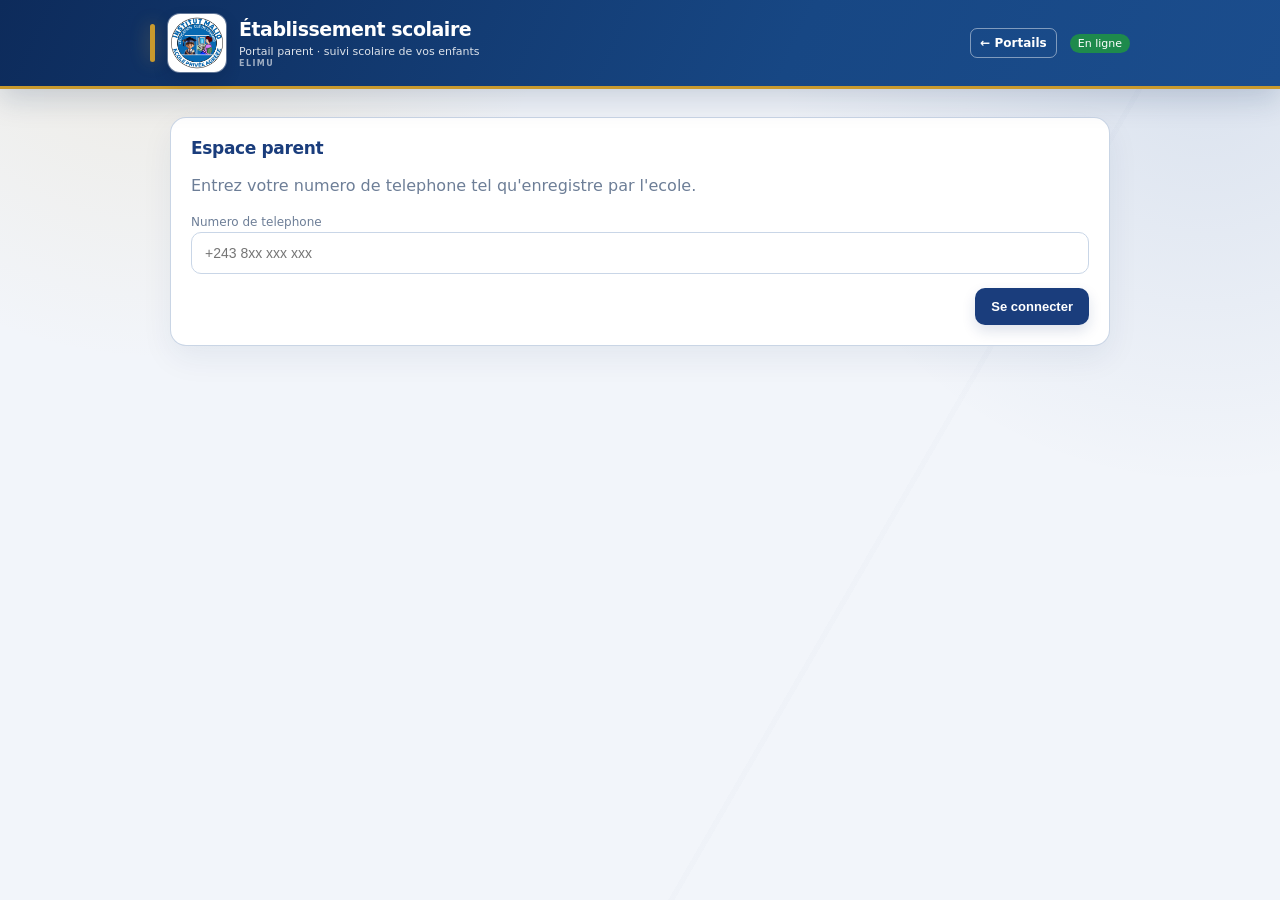
==== parent/index.html @ b4c36ab3 "Add files via upload" ====
<!DOCTYPE html>
<html lang="fr">
<head>
<meta charset="UTF-8">
<meta name="viewport" content="width=device-width, initial-scale=1, viewport-fit=cover">
<title>Établissement scolaire — Portail parent</title>
<meta name="theme-color" content="#1a3d7c">
<link rel="icon" href="../assets/school-logo.png">
<link rel="apple-touch-icon" href="../assets/school-logo.png">
    <link rel="stylesheet" href="./styles.css?v=20261007-motion">
</head>
<body>
<header class="topbar">
  <img src="../assets/school-logo.png" alt="Logo" onerror="this.src='../assets/static/elimu-logo.png'">
  <div class="titles"><h1 id="school-name">Établissement scolaire</h1><small id="app-subtitle">Portail parent · suivi scolaire de vos enfants</small><small class="brand-mark">ELIMU</small></div>
  <a class="portal-back" href="../" aria-label="Retour au choix des portails">← Portails</a>
  <button id="children-nav" class="topbar-action hidden" type="button" onclick="App.scrollToChildren()">Mes enfants</button>
  <span id="status-pill" class="status-pill offline">Hors ligne</span>
</header>
<aside id="contact-sidebar" class="contact-sidebar hidden" aria-label="Contacter la direction">
  <div class="contact-sidebar-title">Besoin d’aide ?</div>
  <a id="contact-direction-link" class="whatsapp-btn" href="#" target="_blank" rel="noopener">
    <img src="../assets/static/whatsapp-icon.png" alt="Icône WhatsApp">
    <span>Contacter la direction</span>
  </a>
</aside>
<main id="app"></main>
<script src="../online-only.js?v=20261006-1"></script>
<script src="../config.js?v=20261007-central"></script>
<script src="./config.js?v=20261006-1"></script>
<script src="./api.js?v=20261006-1"></script>
    <script src="./app.js?v=20261007-2"></script>
</body>
</html>
---- parent/styles.css ----
:root{
  --primary:#1a3d7c; --secondary:#c99a2e; --bg:#f4f6fa; --card:#ffffff;
  --text:#1c2430; --muted:#67728a; --danger:#c0392b; --ok:#1e8a4c; --warn:#c9862e;
  --border:#e1e6ef; --radius:10px;
}
*{box-sizing:border-box}
html,body{margin:0;padding:0;background:var(--bg);color:var(--text);font-family:-apple-system,Segoe UI,Roboto,Arial,sans-serif;}
body{padding-bottom:70px;}
header.topbar{position:sticky;top:0;z-index:20;background:var(--primary);color:#fff;padding:10px 14px;display:flex;align-items:center;gap:10px;}
header.topbar img{height:54px;width:54px;border-radius:8px;background:#fff;object-fit:contain;padding:2px;}
header.topbar .titles{flex:1;min-width:0;}
.portal-back{flex:0 0 auto;color:#fff;text-decoration:none;font-size:12px;font-weight:700;padding:7px 9px;border:1px solid rgba(255,255,255,.45);border-radius:7px;white-space:nowrap}.portal-back:hover{background:rgba(255,255,255,.14)}
header.topbar h1{font-size:18px;margin:0;line-height:1.2;white-space:nowrap;overflow:hidden;text-overflow:ellipsis;}
header.topbar small{opacity:.85;font-size:11px;}
.brand-mark{display:block;font-size:8px!important;letter-spacing:1px;opacity:.6!important;}
.topbar-action{flex:0 0 auto;background:#fff;color:var(--primary);border:0;border-radius:7px;padding:8px 10px;font-size:12px;font-weight:700;white-space:nowrap;}
.topbar-action:hover{background:#eef3fb;}
.contact-sidebar{position:fixed;left:18px;top:150px;width:190px;z-index:25;padding:14px;background:rgba(255,255,255,.94);border:1px solid var(--border);border-top:3px solid var(--secondary);border-radius:14px;box-shadow:0 12px 30px rgba(18,53,111,.12);text-align:center}.contact-sidebar-title{margin-bottom:10px;color:var(--primary);font-size:12px;font-weight:800}.contact-sidebar .whatsapp-btn{width:100%;max-width:none;padding:10px 8px;font-size:12px}.contact-sidebar .whatsapp-btn img{width:20px!important;height:20px!important}
.contact-direction{text-align:center;}
.whatsapp-btn{display:inline-flex;align-items:center;justify-content:center;gap:8px;width:auto;max-width:320px;background:#25d366;color:#fff;text-decoration:none;font-weight:700;padding:10px 16px;border-radius:8px;}
.whatsapp-btn img{width:24px!important;height:24px!important;max-width:24px!important;max-height:24px!important;object-fit:contain;display:block;}
.whatsapp-btn:hover{background:#1daa54;}
.balance-due{background:#fff4f3;border-color:#f0c9c5;}
.balance-due .n{color:#b43b32;}
.balance-paid{background:#f1fbf4;border-color:#c7e8d0;}
.balance-paid .n{color:#198a4b;}
.status-pill{font-size:11px;padding:3px 8px;border-radius:20px;background:rgba(255,255,255,.15);white-space:nowrap;}
.status-pill.online{background:#1e8a4c;}
.status-pill.offline{background:var(--danger);}
main{padding:12px;max-width:900px;margin:0 auto;}
#mes-enfants{scroll-margin-top:82px;}
.card{background:var(--card);border:1px solid var(--border);border-radius:var(--radius);padding:14px;margin-bottom:12px;}
.card h2{font-size:15px;margin:0 0 10px;color:var(--primary);}
.row{display:flex;gap:8px;flex-wrap:wrap;align-items:center;}
.grid{display:grid;grid-template-columns:repeat(auto-fit,minmax(130px,1fr));gap:10px;}
.stat{background:#fff;border:1px solid var(--border);border-radius:var(--radius);padding:12px;text-align:center;}
.stat .n{font-size:20px;font-weight:700;color:var(--primary);}
.stat .l{font-size:11px;color:var(--muted);}
input,select,textarea{width:100%;padding:9px 10px;border:1px solid var(--border);border-radius:8px;font-size:14px;background:#fff;color:var(--text);}
label{font-size:12px;color:var(--muted);display:block;margin:8px 0 3px;}
button{cursor:pointer;border:none;border-radius:8px;padding:9px 14px;font-size:13px;font-weight:600;background:var(--primary);color:#fff;}
button.secondary{background:#eef1f7;color:var(--primary);}
button.danger{background:var(--danger);color:#fff;}
button.ok{background:var(--ok);color:#fff;}
button:disabled{opacity:.5;cursor:not-allowed;}
button.is-loading{position:relative;display:inline-flex;align-items:center;justify-content:center;gap:9px;opacity:.88;cursor:wait;}
.button-spinner{display:none;width:15px;height:15px;border:2px solid currentColor;border-right-color:transparent;border-radius:50%;animation:button-spin .7s linear infinite;}
button.is-loading .button-spinner{display:inline-block;}
@keyframes button-spin{to{transform:rotate(360deg)}}
button.icon{padding:7px 10px;}
.list-item{display:flex;justify-content:space-between;align-items:center;padding:10px 4px;border-bottom:1px solid var(--border);gap:8px;}
.list-item:last-child{border-bottom:none;}
.list-item .meta{font-size:12px;color:var(--muted);}
.badge{font-size:10px;padding:2px 7px;border-radius:20px;background:#eef1f7;color:var(--primary);white-space:nowrap;}
.badge.ok{background:#e6f6ec;color:var(--ok);}
.badge.warn{background:#fbf0e0;color:var(--warn);}
.badge.danger{background:#fbe9e7;color:var(--danger);}
nav.tabbar{position:fixed;bottom:0;left:0;right:0;background:#fff;border-top:1px solid var(--border);display:flex;z-index:30;}
nav.tabbar button{flex:1;background:none;color:var(--muted);border-radius:0;padding:9px 2px;font-size:10px;display:flex;flex-direction:column;align-items:center;gap:2px;}
nav.tabbar button.active{color:var(--primary);}
.tab-icon{font-size:16px;}
.searchbar{margin-bottom:10px;}
.scroll-x{overflow-x:auto;-webkit-overflow-scrolling:touch;}
.empty{color:var(--muted);font-size:13px;text-align:center;padding:20px 0;}
.toast{position:fixed;bottom:76px;left:50%;transform:translateX(-50%);background:#1c2430;color:#fff;padding:9px 16px;border-radius:20px;font-size:13px;z-index:50;max-width:90%;text-align:center;}
.modal-bg{position:fixed;inset:0;background:rgba(0,0,0,.45);z-index:40;display:flex;align-items:flex-end;justify-content:center;}
.modal{background:#fff;border-radius:14px 14px 0 0;padding:16px;width:100%;max-width:520px;max-height:88vh;overflow-y:auto;}
@media (min-width:640px){.modal-bg{align-items:center;} .modal{border-radius:14px;}}
.modal h3{margin:0 0 12px;color:var(--primary);}
.close-x{float:right;background:none;color:var(--muted);padding:2px 8px;}
.receipt{background:#fff;padding:14px;font-size:12px;width:100%;max-width:420px;margin:0 auto;border:1px solid var(--border);position:relative;}
.receipt .wm{position:absolute;inset:0;display:flex;align-items:center;justify-content:center;opacity:.08;font-size:38px;font-weight:800;pointer-events:none;text-transform:uppercase;}
.receipt-head{display:flex;gap:10px;align-items:center;border-bottom:2px solid var(--primary);padding-bottom:8px;margin-bottom:8px;}
.receipt-head img{height:44px;width:44px;object-fit:contain;}
.receipt-head h4{margin:0;font-size:13px;color:var(--primary);}
.receipt-head small{color:var(--muted);}
.receipt table{width:100%;border-collapse:collapse;font-size:12px;}
.receipt td{padding:3px 0;}
.receipt .lbl{color:var(--muted);width:40%;}
.receipt .sig{display:flex;justify-content:space-between;margin-top:18px;font-size:11px;color:var(--muted);}
.hidden{display:none !important;}
.form-actions{display:flex;gap:8px;margin-top:14px;justify-content:flex-end;}
.tag-row{display:flex;gap:6px;flex-wrap:wrap;margin:8px 0;}
.tag-btn{padding:5px 10px;border-radius:20px;background:#eef1f7;color:var(--primary);font-size:12px;font-weight:500;border:1px solid transparent;}
.tag-btn.active{background:var(--primary);color:#fff;}
.err-box{background:#fbe9e7;color:var(--danger);padding:8px 10px;border-radius:8px;font-size:12px;margin-bottom:10px;}
main .stat.balance-due{background:#fff1ef;border-color:#e8aaa3;}
main .stat.balance-due .n{color:#b7352c;}
main .stat.balance-paid{background:#eaf9ef;border-color:#a9dbb8;}
main .stat.balance-paid .n{color:#138346;}
.announcements-priority{border-left:4px solid var(--secondary);}
.announcement-heading{display:grid;grid-template-columns:minmax(0,1fr) 210px;align-items:start;gap:14px;margin-bottom:8px;}
.announcement-item summary{cursor:pointer;list-style:none;}
.announcement-item summary::-webkit-details-marker{display:none;}
.announcement-item summary::after{content:"+";font-size:20px;font-weight:700;color:var(--secondary);width:24px;text-align:right;margin:0;}
.announcement-item[open] summary::after{content:"−";}
.announcement-label{font-size:12px;font-weight:700;color:var(--secondary);text-transform:uppercase;}
.announcement-date{font-size:13px;font-weight:700;color:var(--primary);white-space:nowrap;}
.announcement-title{display:block;font-size:18px;font-weight:800;line-height:1.25;color:var(--primary);margin:6px 0 0;}
.announcement-message{white-space:pre-wrap;line-height:1.55;font-size:15px;color:var(--text);}
.announcement-item{padding:10px 4px;border-bottom:1px solid var(--border);}
.announcement-item:last-child{border-bottom:none;}
.announcement-item summary{display:grid;grid-template-columns:minmax(0,1fr) 210px 24px;align-items:center;gap:12px;}
.announcement-date{width:210px;text-align:right;justify-self:end;}
.announcement-item .announcement-title{font-size:15px;margin-bottom:4px;}
.announcement-item .announcement-date{font-size:12px;color:var(--muted);}
.announcement-item .announcement-message{padding:8px 0 2px;}
.announcements-history summary{cursor:pointer;font-weight:700;color:var(--primary);}
.announcements-history .announcement-list{margin-top:10px;}
.notification-settings{display:flex;justify-content:space-between;align-items:center;gap:12px;background:#f8f9fc;}
@media(max-width:680px){.announcement-heading{grid-template-columns:minmax(0,1fr) auto}.announcement-item summary{grid-template-columns:minmax(0,1fr) auto 22px;gap:8px}.announcement-date{width:auto;min-width:0;font-size:11px!important}.announcement-title{overflow-wrap:anywhere;}}

/* Direction artistique ELIMU — accueil parent */
:root{--primary:#12356f;--secondary:#c9a044;--bg:#f2f5fa;--card:#fff;--text:#172b49;--muted:#6d7e97;--border:#dbe4f0;--radius:14px}
html{scroll-behavior:smooth}body{font-family:"Segoe UI Variable","Aptos","Segoe UI",system-ui,sans-serif;background:radial-gradient(circle at 12% -8%,rgba(201,160,68,.14),transparent 32%),radial-gradient(circle at 94% 12%,rgba(28,75,143,.11),transparent 33%),var(--bg);color:var(--text)}
body:after{content:"";position:fixed;inset:0;pointer-events:none;opacity:.24;background:linear-gradient(120deg,transparent 0 66%,rgba(18,53,111,.045) 66% 66.35%,transparent 66.35%)}
header.topbar{padding:14px max(18px,calc((100% - 980px)/2));gap:13px;background:linear-gradient(115deg,#0d2b5b,#174784 62%,#1b4d8d);border-bottom:3px solid var(--secondary);box-shadow:0 10px 28px rgba(12,42,87,.18)}
header.topbar:before{content:"";width:5px;height:38px;background:var(--secondary);border-radius:6px;order:-1;box-shadow:0 0 18px rgba(201,160,68,.48)}
header.topbar img{height:58px;width:58px;border-radius:12px;padding:3px;box-shadow:0 0 0 1px rgba(255,255,255,.35),0 7px 16px rgba(4,22,53,.2)}
header.topbar h1{font-size:19px;letter-spacing:-.025em}.brand-mark{letter-spacing:.18em!important;font-weight:700}
main{position:relative;z-index:1;max-width:980px;padding:28px 20px 84px}
.card{border-color:rgba(181,197,220,.72);border-radius:16px;padding:20px;box-shadow:0 12px 32px rgba(22,51,92,.065);transition:border-color .2s,box-shadow .2s}.card:hover{border-color:#c4d2e5;box-shadow:0 16px 36px rgba(22,51,92,.09)}
.card h2{font-size:17px;letter-spacing:-.02em}.meta{color:var(--muted);line-height:1.55}
input,select,textarea{padding:12px 13px;border-color:#c9d6e7;border-radius:10px;background:rgba(255,255,255,.94)}input:focus,select:focus,textarea:focus{outline:3px solid rgba(201,160,68,.22);border-color:var(--primary)}
button{border-radius:10px;padding:11px 16px;background:var(--primary);box-shadow:0 6px 14px rgba(18,53,111,.14);transition:transform .18s,box-shadow .18s,background .18s}button:hover:not(:disabled){background:#1b4d8d;transform:translateY(-1px);box-shadow:0 9px 18px rgba(18,53,111,.18)}button.secondary{background:#edf2f8;color:var(--primary);box-shadow:none}button.secondary:hover:not(:disabled){background:#e2eaf4}
.announcements-priority{border-left-width:5px;background:linear-gradient(125deg,#fff 0 78%,#fbf6e9);box-shadow:0 16px 36px rgba(22,51,92,.1)}.announcement-label{letter-spacing:.08em}.announcement-message{line-height:1.7}
.stat{border-radius:12px;padding:15px;background:#fbfcfe}.stat .n{font-size:22px}.balance-due{box-shadow:inset 0 0 0 1px rgba(180,59,50,.04)}.balance-paid{box-shadow:inset 0 0 0 1px rgba(25,138,75,.04)}
nav.tabbar{background:rgba(255,255,255,.96);backdrop-filter:blur(14px);border-top-color:#d6e0ed;box-shadow:0 -10px 24px rgba(18,53,111,.08)}nav.tabbar button{font-weight:700;padding:11px 2px}nav.tabbar button.active{color:var(--primary);box-shadow:inset 0 3px 0 var(--secondary)}
.toast{background:#102b57;box-shadow:0 10px 24px rgba(16,43,87,.24);border:1px solid rgba(255,255,255,.12)}
@media(max-width:620px){main{padding:18px 12px 82px}.card{padding:16px}header.topbar{padding:12px 13px}header.topbar img{height:50px;width:50px}header.topbar h1{font-size:17px}}
@media(max-width:1050px){.contact-sidebar{left:12px;top:auto;bottom:14px;width:auto;right:12px;padding:8px;border-top:0;border-left:3px solid var(--secondary)}.contact-sidebar-title{display:none}.contact-sidebar .whatsapp-btn{width:auto;margin:0 auto;padding:9px 16px}}
@media(prefers-reduced-motion:reduce){.card,button{transition:none}.card:hover,button:hover:not(:disabled){transform:none}}

/* Mouvement ELIMU : accompagner la lecture sans déplacer les données. */
:root{--motion-ease-out:cubic-bezier(.23,1,.32,1);--motion-fast:140ms;--motion-panel:220ms}
.card{animation:elimu-parent-enter var(--motion-panel) var(--motion-ease-out) both}
.card:nth-child(2){animation-delay:35ms}.card:nth-child(3){animation-delay:70ms}.card:nth-child(4){animation-delay:105ms}
button:active{transform:scale(.97)}
.announcement-item summary::after{transition:transform var(--motion-fast) var(--motion-ease-out)}
.announcement-item[open] summary::after{transform:rotate(45deg)}
@keyframes elimu-parent-enter{from{opacity:0;transform:translateY(8px)}to{opacity:1;transform:translateY(0)}}
@media (hover:hover) and (pointer:fine){button:hover:not(:disabled){transform:translateY(-1px)}}
@media(prefers-reduced-motion:reduce){.card{animation:none}.announcement-item summary::after{transition:none}.card,button{transition:none}.card:hover,button:hover:not(:disabled){transform:none}}

/* Frais connexes : grille lisible et stable pendant les actualisations. */
.fee-breakdown{margin-top:16px}.fee-breakdown h3{margin:0 0 12px;color:var(--primary);font-size:18px}.fee-grid{display:grid;grid-template-columns:minmax(150px,1.3fr) repeat(3,minmax(100px,1fr));gap:10px 16px;align-items:center}.fee-grid-head{padding:0 14px 6px;color:var(--muted);font-size:11px;font-weight:800;letter-spacing:.06em}.fee-grid-head span:not(:first-child),.fee-value{text-align:right}.fee-grid-row{padding:11px 14px;margin-top:7px;border:1px solid var(--border);border-radius:10px;background:rgba(248,250,253,.82)}.fee-grid-row strong{color:var(--primary);overflow-wrap:anywhere}.fee-value{font-variant-numeric:tabular-nums}.fee-paid,.fee-clear{color:#147e4d;font-weight:700}.fee-balance{color:#b94035;font-weight:700}.fee-value .meta{display:block;text-align:right;font-weight:400}.fee-empty{padding:8px 0}
@media(max-width:680px){.fee-grid{grid-template-columns:minmax(110px,1.15fr) repeat(3,minmax(72px,1fr));gap:7px;font-size:12px}.fee-grid-head{padding-left:8px;padding-right:8px;font-size:10px}.fee-grid-row{padding:9px 8px}.fee-value{font-size:11px}}
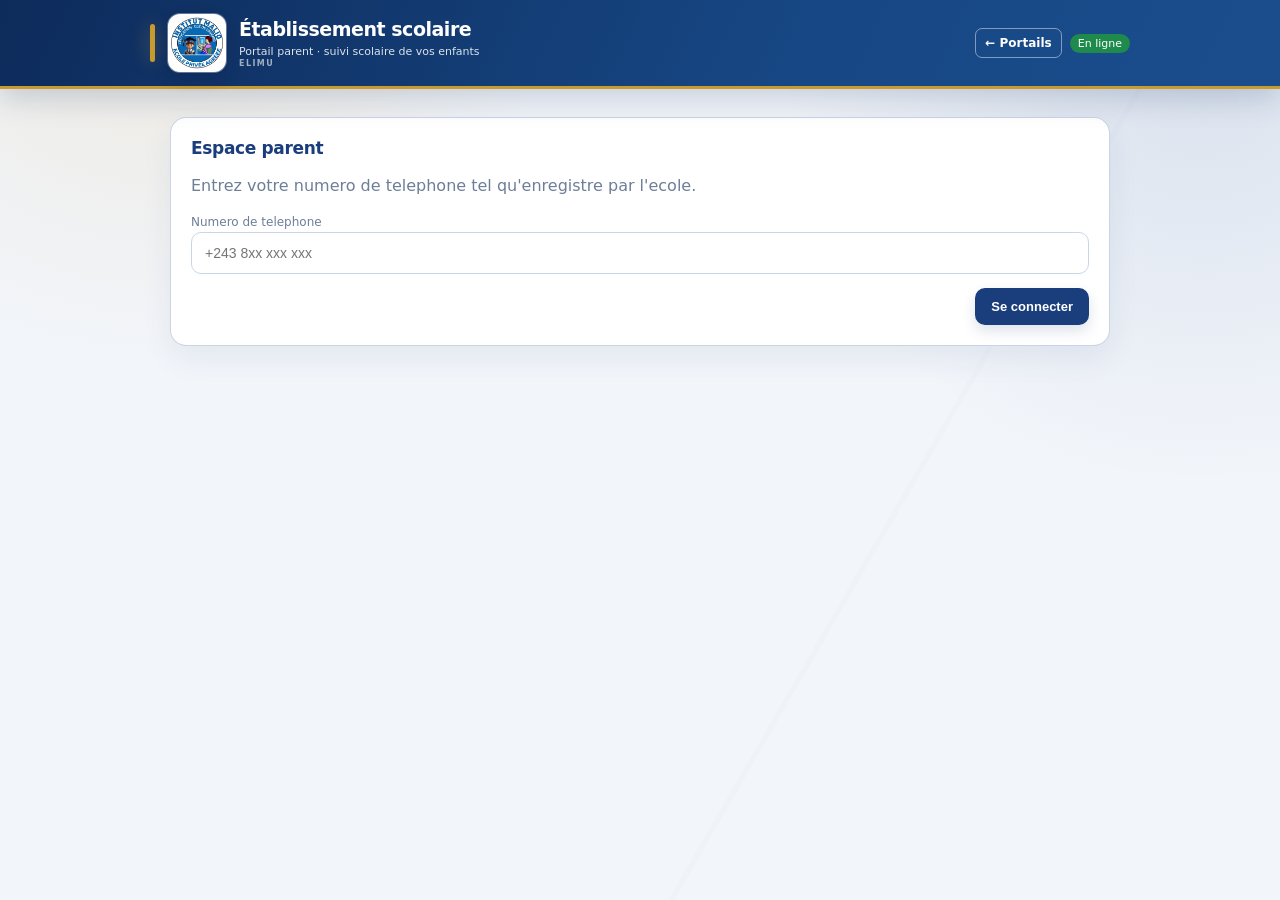
==== commit 4e4fdad2: "Add files via upload" ====
--- a/parent/index.html
+++ b/parent/index.html
@@ -7,15 +7,17 @@
 <meta name="theme-color" content="#1a3d7c">
 <link rel="icon" href="../assets/school-logo.png">
 <link rel="apple-touch-icon" href="../assets/school-logo.png">
-    <link rel="stylesheet" href="./styles.css?v=20261007-motion">
+<link rel="stylesheet" href="./styles.css?v=20261007-mobile">
 </head>
 <body>
 <header class="topbar">
   <img src="../assets/school-logo.png" alt="Logo" onerror="this.src='../assets/static/elimu-logo.png'">
   <div class="titles"><h1 id="school-name">Établissement scolaire</h1><small id="app-subtitle">Portail parent · suivi scolaire de vos enfants</small><small class="brand-mark">ELIMU</small></div>
-  <a class="portal-back" href="../" aria-label="Retour au choix des portails">← Portails</a>
-  <button id="children-nav" class="topbar-action hidden" type="button" onclick="App.scrollToChildren()">Mes enfants</button>
-  <span id="status-pill" class="status-pill offline">Hors ligne</span>
+  <div class="topbar-actions">
+    <a class="portal-back" href="../" aria-label="Retour au choix des portails">← Portails</a>
+    <button id="children-nav" class="topbar-action hidden" type="button" onclick="App.scrollToChildren()">Mes enfants</button>
+    <span id="status-pill" class="status-pill offline">Hors ligne</span>
+  </div>
 </header>
 <aside id="contact-sidebar" class="contact-sidebar hidden" aria-label="Contacter la direction">
   <div class="contact-sidebar-title">Besoin d’aide ?</div>
--- a/parent/styles.css
+++ b/parent/styles.css
@@ -142,6 +142,24 @@
 @media (hover:hover) and (pointer:fine){button:hover:not(:disabled){transform:translateY(-1px)}}
 @media(prefers-reduced-motion:reduce){.card{animation:none}.announcement-item summary::after{transition:none}.card,button{transition:none}.card:hover,button:hover:not(:disabled){transform:none}}
 
+/* Mobile first : l'identité reste lisible et les données restent dans l'écran. */
+.topbar-actions{display:flex;align-items:center;justify-content:flex-end;gap:8px;flex:0 0 auto;min-width:0}.topbar-actions .portal-back,.topbar-actions .topbar-action{width:auto;margin:0}.topbar-actions .status-pill{display:inline-flex;align-items:center}
+.fee-grid,.fee-grid-row{min-width:0}.fee-grid-row>*{min-width:0}.fee-value{overflow-wrap:anywhere;word-break:break-word}
+@media(max-width:680px){
+  header.topbar{flex-wrap:wrap;align-items:center;padding:10px 12px;gap:9px}
+  header.topbar .titles{flex:1 1 0;min-width:0}
+  header.topbar h1{max-width:100%;font-size:16px}
+  header.topbar small#app-subtitle{display:block;white-space:nowrap;overflow:hidden;text-overflow:ellipsis}
+  .topbar-actions{order:3;flex:1 0 100%;justify-content:flex-end;padding-left:59px}
+  .topbar-actions .portal-back,.topbar-actions .topbar-action{flex:0 0 auto;padding:8px 11px}
+  .topbar-actions .status-pill{margin-left:auto}
+  .fee-grid{grid-template-columns:minmax(0,1.18fr) repeat(3,minmax(0,.82fr));gap:6px;font-size:11px}
+  .fee-grid-head{padding:0 7px 5px;font-size:9px;letter-spacing:.02em}
+  .fee-grid-row{padding:9px 7px;margin-top:6px}
+  .fee-value{font-size:10px;line-height:1.25}
+  .fee-value .meta{font-size:9px;line-height:1.15}
+}
+
 /* Frais connexes : grille lisible et stable pendant les actualisations. */
 .fee-breakdown{margin-top:16px}.fee-breakdown h3{margin:0 0 12px;color:var(--primary);font-size:18px}.fee-grid{display:grid;grid-template-columns:minmax(150px,1.3fr) repeat(3,minmax(100px,1fr));gap:10px 16px;align-items:center}.fee-grid-head{padding:0 14px 6px;color:var(--muted);font-size:11px;font-weight:800;letter-spacing:.06em}.fee-grid-head span:not(:first-child),.fee-value{text-align:right}.fee-grid-row{padding:11px 14px;margin-top:7px;border:1px solid var(--border);border-radius:10px;background:rgba(248,250,253,.82)}.fee-grid-row strong{color:var(--primary);overflow-wrap:anywhere}.fee-value{font-variant-numeric:tabular-nums}.fee-paid,.fee-clear{color:#147e4d;font-weight:700}.fee-balance{color:#b94035;font-weight:700}.fee-value .meta{display:block;text-align:right;font-weight:400}.fee-empty{padding:8px 0}
 @media(max-width:680px){.fee-grid{grid-template-columns:minmax(110px,1.15fr) repeat(3,minmax(72px,1fr));gap:7px;font-size:12px}.fee-grid-head{padding-left:8px;padding-right:8px;font-size:10px}.fee-grid-row{padding:9px 8px}.fee-value{font-size:11px}}
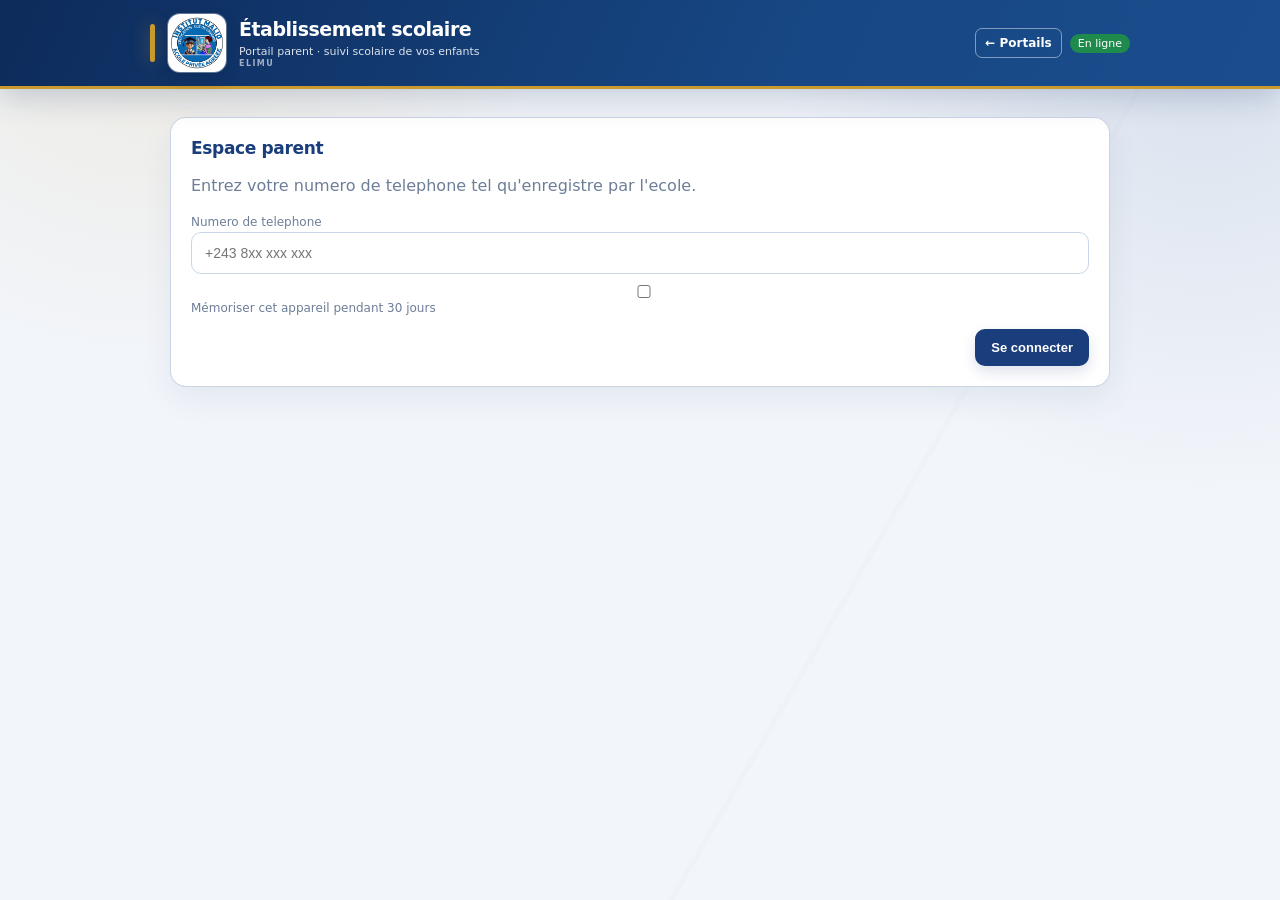
==== commit 69c058e1: "Add files via upload" ====
--- a/parent/index.html
+++ b/parent/index.html
@@ -31,6 +31,7 @@
 <script src="../config.js?v=20261007-central"></script>
 <script src="./config.js?v=20261006-1"></script>
 <script src="./api.js?v=20261006-1"></script>
-    <script src="./app.js?v=20261007-2"></script>
+<script src="./storage.js?v=20261008-parent-session"></script>
+<script src="./app.js?v=20261008-parent-session"></script>
 </body>
 </html>
--- a/parent/styles.css
+++ b/parent/styles.css
@@ -163,3 +163,12 @@
 /* Frais connexes : grille lisible et stable pendant les actualisations. */
 .fee-breakdown{margin-top:16px}.fee-breakdown h3{margin:0 0 12px;color:var(--primary);font-size:18px}.fee-grid{display:grid;grid-template-columns:minmax(150px,1.3fr) repeat(3,minmax(100px,1fr));gap:10px 16px;align-items:center}.fee-grid-head{padding:0 14px 6px;color:var(--muted);font-size:11px;font-weight:800;letter-spacing:.06em}.fee-grid-head span:not(:first-child),.fee-value{text-align:right}.fee-grid-row{padding:11px 14px;margin-top:7px;border:1px solid var(--border);border-radius:10px;background:rgba(248,250,253,.82)}.fee-grid-row strong{color:var(--primary);overflow-wrap:anywhere}.fee-value{font-variant-numeric:tabular-nums}.fee-paid,.fee-clear{color:#147e4d;font-weight:700}.fee-balance{color:#b94035;font-weight:700}.fee-value .meta{display:block;text-align:right;font-weight:400}.fee-empty{padding:8px 0}
 @media(max-width:680px){.fee-grid{grid-template-columns:minmax(110px,1.15fr) repeat(3,minmax(72px,1fr));gap:7px;font-size:12px}.fee-grid-head{padding-left:8px;padding-right:8px;font-size:10px}.fee-grid-row{padding:9px 8px}.fee-value{font-size:11px}}
+
+/* Correctif final mobile : colonnes serrées, sans débordement latéral. */
+@media(max-width:680px){
+  .fee-grid{grid-template-columns:minmax(0,1.15fr) repeat(3,minmax(0,.85fr));gap:4px;font-size:10px}
+  .fee-grid-head{padding:0 4px 4px;font-size:9px;letter-spacing:0}
+  .fee-grid-row{padding:9px 4px;margin-top:5px}
+  .fee-grid-row strong,.fee-value{min-width:0;font-size:10px;line-height:1.2}
+  .fee-value{white-space:normal;overflow-wrap:anywhere;word-break:break-word}
+}
